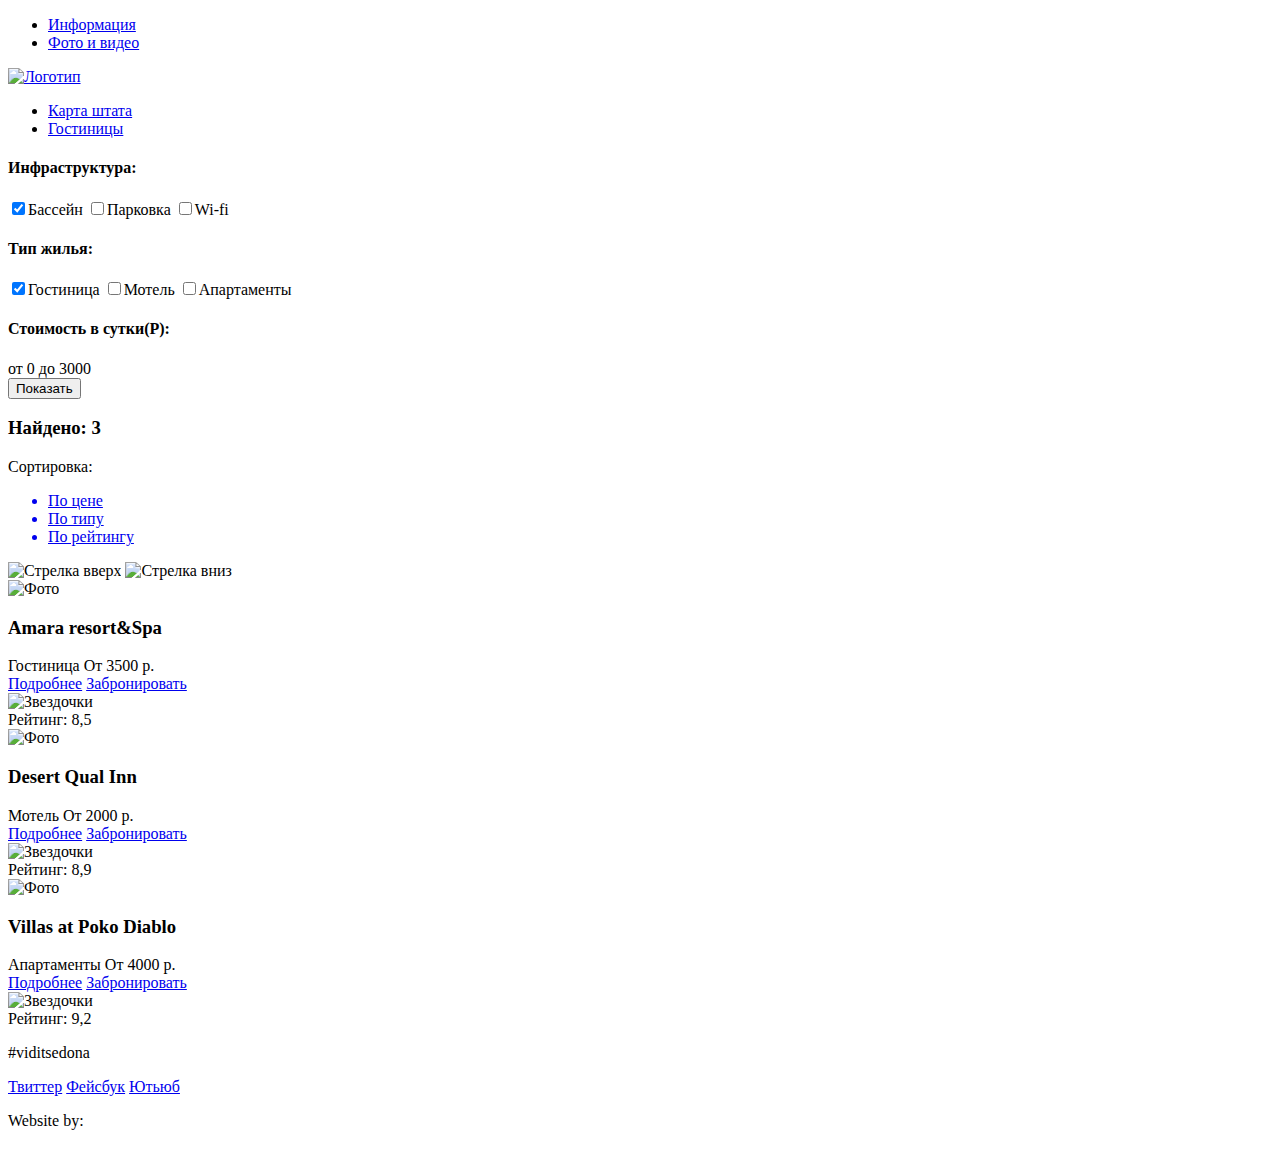
==== catalog.html @ 0f7dac61 "Add catalog.html" ====
<!DOCTYPE html>
<html lang="ru">
  <head>
    <meta charset="utf-8">
    <title>HTML Academy: Седона</title>
  </head>
  <body>
    <header class-"main-header">
    <nav class="main-navigation">
      <ul class="left-menu">
        <li><a href="#">Информация</a></li>
        <li><a href="#">Фото и видео</a></li>
      </ul>
      <a href="#"><img src="img/logo.png" width="138" height="70" alt="Логотип"></a>
      <ul class="right-menu">
        <li><a href="#">Карта штата</a></li>
        <li><a href="#">Гостиницы</a></li>
      </ul>
    </nav>
  </header>
  <main class="container">
    <section class="filters">
      <form method="post">
        <div class="filter-amenities">
          <h4>Инфраструктура:</h4>
          <label><input type="checkbox" name="amenity-1" value="pool" checked>Бассейн</label>
          <label><input type="checkbox" name="amenity-2" value="parking" >Парковка</label>
          <label><input type="checkbox" name="amenity-3" value="wi-fi">Wi-fi</label>
        </div>
        <div class="filter-properties">
          <h4>Тип жилья:</h4>
          <label><input type="checkbox" name="property-1" value="hotel" checked>Гостиница</label>
          <label><input type="checkbox" name="property-2" value="motel" >Мотель</label>
          <label><input type="checkbox" name="property-3" value="apartment">Апартаменты</label>
        </div>
        <div class="filter-price">
          <h4>Стоимость в сутки(Р):</h4>
          <div class="prices">
            <span>от 0</span>
            <span>до 3000</span>
          </div>
          <div class="price-range"></div>
          <button type="button" >Показать</button>
        </div>
      </form>
    </section>
    <section class="sorting">
      <h3>Найдено: 3</h3>
      <div>
        <span>Сортировка:</span>
        <ul class="item-sorting">
          <a class="active" href="#"><li>По цене</li>
          <a href="#"><li>По типу</li>
          <a href="#"><li>По рейтингу</li>
        </ul>
      </div>
      <div class="arrows">
        <a><img src="img/arrow-up.png" alt="Стрелка вверх" /></a>
        <a><img src="mg/arrow-down.png" alt="Стрелка вниз" /></a>
      </div>
    </section>
    <section class="catalog">
      <div class="item-image">
        <img src="img/property.png" width="135" height="90" alt="Фото" />
      </div>
      <div class="item-description">
        <div class="item-title">
          <h3>Amara resort&Spa</h3>
        </div>
        <div class="item-price">
          <span class="name">Гостиница</span>
          <span class="price">От 3500 р.</span>
        </div>
        <div class="booking-btn">
          <a href="#">Подробнее</a>
          <a href="#">Забронировать</a>
        </div>
      </div>
      <div class="item-rating">
        <div class="stars">
          <img src="img/5stars.png" alt="Звездочки" />
        </div>
        <div class="rating">
          <span>Рейтинг: 8,5</span>
        </div>
      </div>
    </section>

    <section class="catalog">
      <div class="item-image">
        <img src="img/property.png" width="135" height="90" alt="Фото" />
      </div>
      <div class="item-description">
        <div class="item-title">
          <h3>Desert Qual Inn</h3>
        </div>
        <div class="item-price">
          <span class="name">Мотель</span>
          <span class="price">От 2000 р.</span>
        </div>
        <div class="booking-btn">
          <a href="#">Подробнее</a>
          <a href="#">Забронировать</a>
        </div>
      </div>
      <div class="item-rating">
        <div class="stars">
          <img src="img/2stars.png" alt="Звездочки" />
        </div>
        <div class="rating">
          <span>Рейтинг: 8,9</span>
        </div>
      </div>
    </section>

    <section class="catalog">
      <div class="item-image">
        <img src="img/property.png" width="135" height="90" alt="Фото" />
      </div>
      <div class="item-description">
        <div class="item-title">
          <h3>Villas at Poko Diablo</h3>
        </div>
        <div class="item-price">
          <span class="name">Апартаменты</span>
          <span class="price">От 4000 р.</span>
        </div>
        <div class="booking-btn">
          <a href="#">Подробнее</a>
          <a href="#">Забронировать</a>
        </div>
      </div>
      <div class="item-rating">
        <div class="stars">
          <img src="img/3stars.png" alt="Звездочки" />
        </div>
        <div class="rating">
          <span>Рейтинг: 9,2</span>
        </div>
      </div>
    </section>
  </main>
  <footer class="main-footer">
    <div class="container">
      <section class="footer-tag">
        <p>#viditsedona</p>
      </section>
      <section class="footer-social">
        <a class="social-btn social-btn-twitter" href="#">Твиттер</a>
        <a class="social-btn social-btn-fb" href="#">Фейсбук</a>
        <a class="social-btn social-btn-youtube" href="#">Ютьюб</a>
      </section>
      <section class="footer-copyright">
        <p>Website by:</p>
        <a class="btn" href="https://htmlacademy.ru"><img src="img/dev.png" width="" heigh"" alt=""></a>
      </section>
    </div>
  </footer>
  </body>
</html>
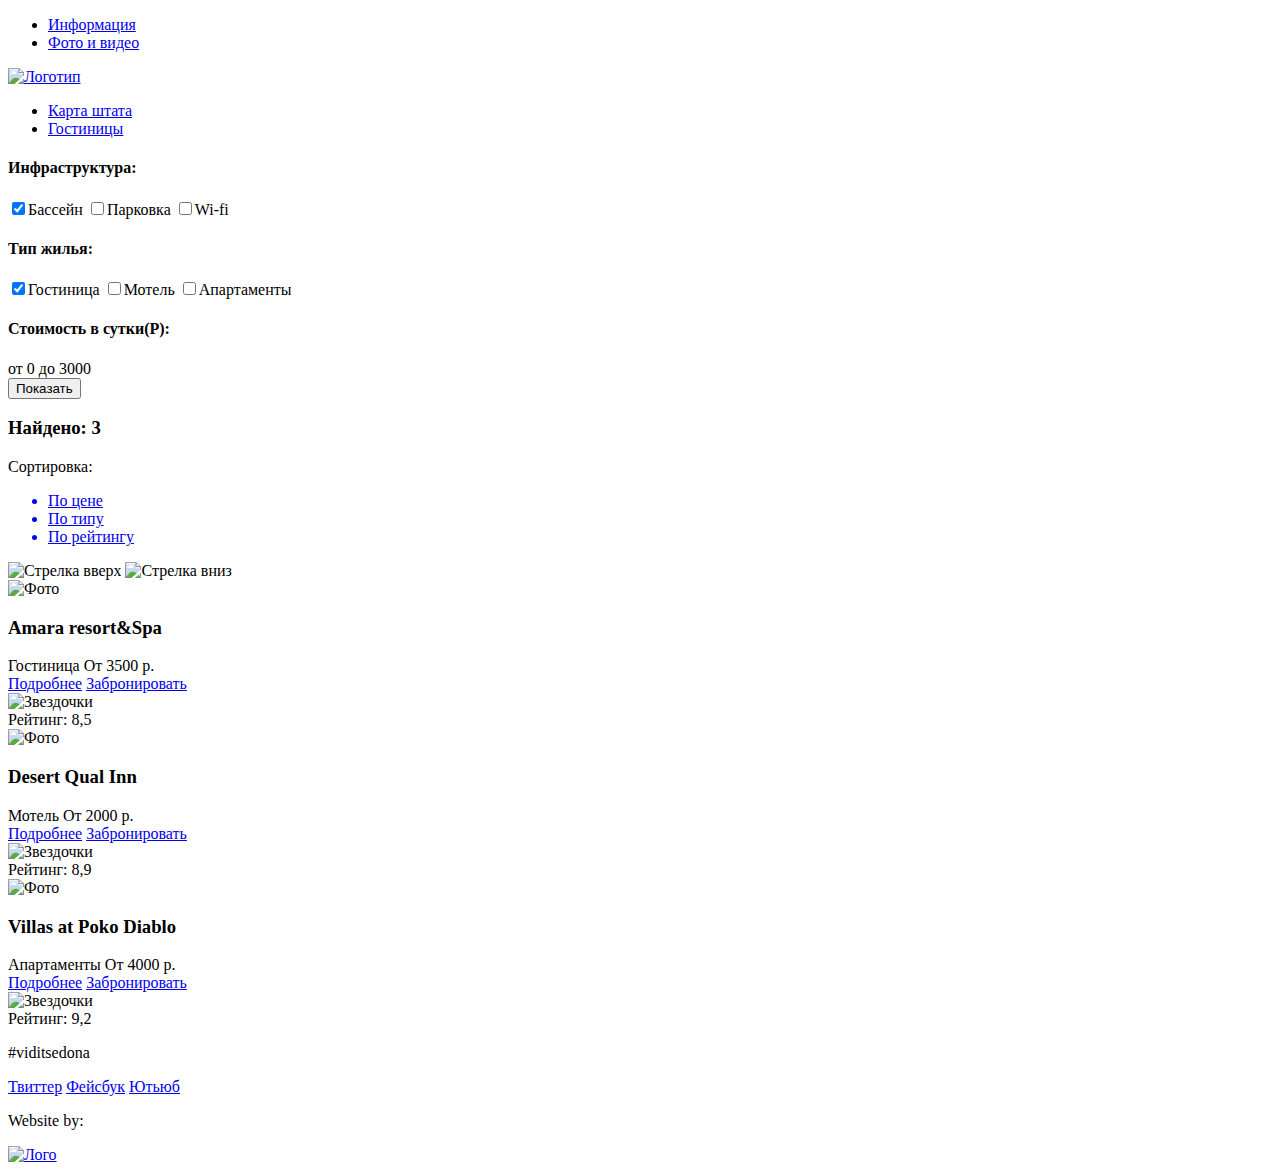
==== commit e9650dd6: "Add changes" ====
--- a/catalog.html
+++ b/catalog.html
@@ -5,7 +5,7 @@
     <title>HTML Academy: Седона</title>
   </head>
   <body>
-    <header class-"main-header">
+  <header class-"main-header">
     <nav class="main-navigation">
       <ul class="left-menu">
         <li><a href="#">Информация</a></li>
@@ -140,21 +140,21 @@
       </div>
     </section>
   </main>
-  <footer class="main-footer">
-    <div class="container">
-      <section class="footer-tag">
-        <p>#viditsedona</p>
-      </section>
-      <section class="footer-social">
-        <a class="social-btn social-btn-twitter" href="#">Твиттер</a>
-        <a class="social-btn social-btn-fb" href="#">Фейсбук</a>
-        <a class="social-btn social-btn-youtube" href="#">Ютьюб</a>
-      </section>
-      <section class="footer-copyright">
-        <p>Website by:</p>
-        <a class="btn" href="https://htmlacademy.ru"><img src="img/dev.png" width="" heigh"" alt=""></a>
-      </section>
-    </div>
-  </footer>
+    <footer class="main-footer">
+      <div class="container">
+        <section class="footer-tag">
+          <p>#viditsedona</p>
+        </section>
+        <section class="footer-social">
+          <a class="social-btn social-btn-twitter" href="#">Твиттер</a>
+          <a class="social-btn social-btn-fb" href="#">Фейсбук</a>
+          <a class="social-btn social-btn-youtube" href="#">Ютьюб</a>
+        </section>
+        <section class="footer-copyright">
+          <p>Website by:</p>
+          <a class="btn" href="https://htmlacademy.ru"><img src="img/dev.png" width="" heigh"" alt="Лого"></a>
+        </section>
+      </div>
+    </footer>
   </body>
 </html>
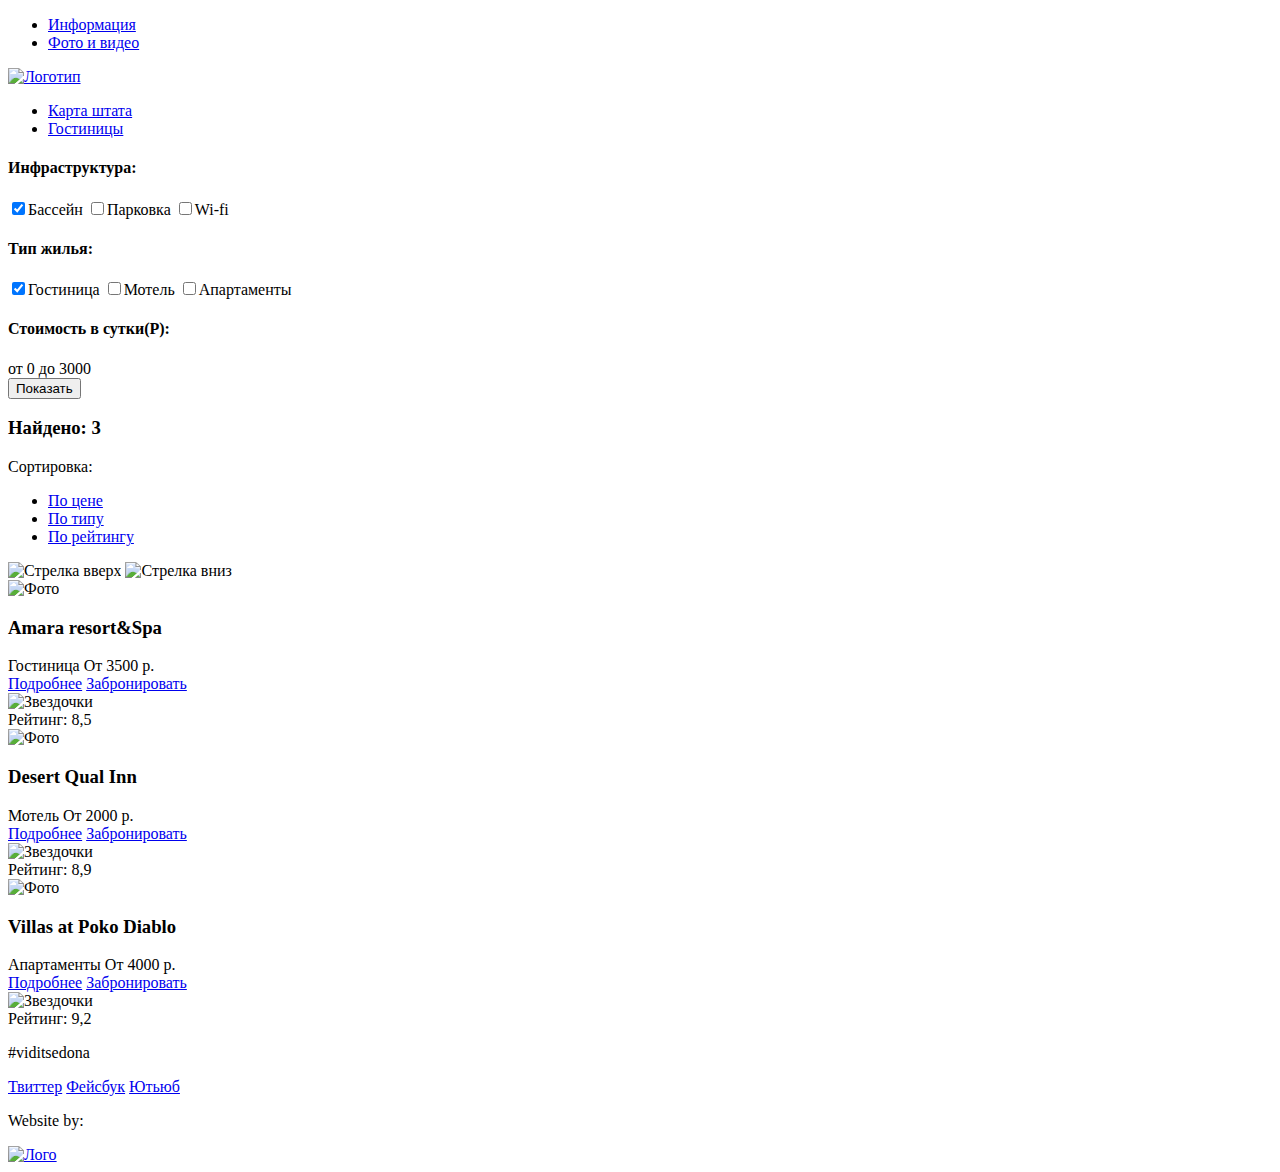
==== commit a14ff749: "Fix errors after W3C validation" ====
--- a/catalog.html
+++ b/catalog.html
@@ -5,7 +5,7 @@
     <title>HTML Academy: Седона</title>
   </head>
   <body>
-  <header class-"main-header">
+  <header class="main-header">
     <nav class="main-navigation">
       <ul class="left-menu">
         <li><a href="#">Информация</a></li>
@@ -49,9 +49,9 @@
       <div>
         <span>Сортировка:</span>
         <ul class="item-sorting">
-          <a class="active" href="#"><li>По цене</li>
-          <a href="#"><li>По типу</li>
-          <a href="#"><li>По рейтингу</li>
+          <li><a class="active" href="#">По цене</a></li>
+          <li><a href="#">По типу</a></li>
+          <li><a href="#">По рейтингу</a></li>
         </ul>
       </div>
       <div class="arrows">
@@ -152,7 +152,7 @@
         </section>
         <section class="footer-copyright">
           <p>Website by:</p>
-          <a class="btn" href="https://htmlacademy.ru"><img src="img/dev.png" width="" heigh"" alt="Лого"></a>
+          <a class="btn" href="https://htmlacademy.ru"><img src="img/dev.png" alt="Лого"></a>
         </section>
       </div>
     </footer>
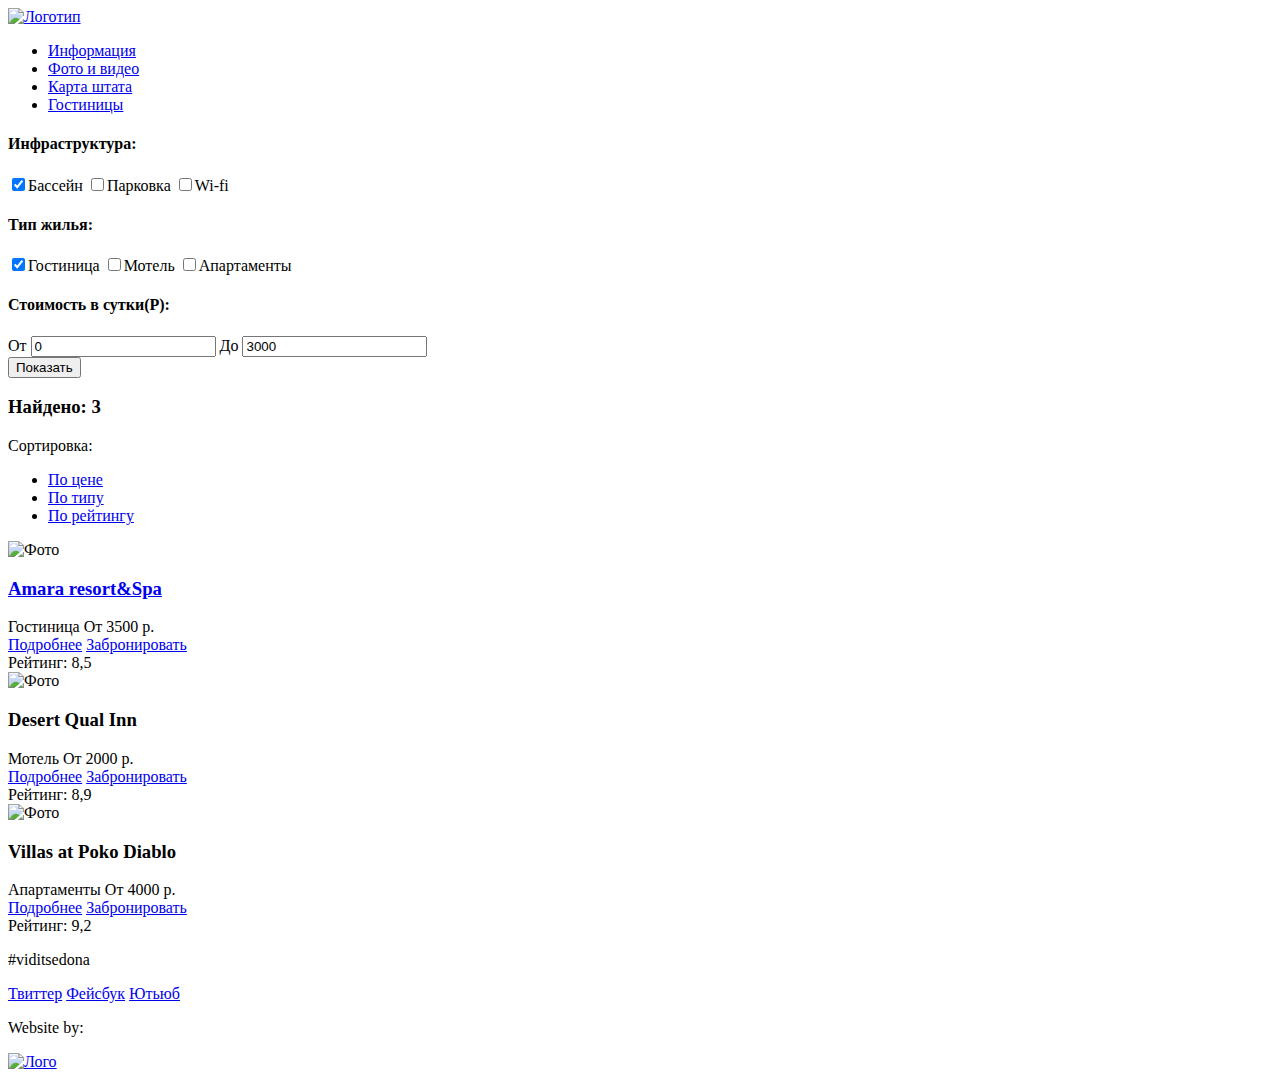
==== commit 4dbd6e2b: "Applied recommended changes" ====
--- a/catalog.html
+++ b/catalog.html
@@ -5,156 +5,167 @@
     <title>HTML Academy: Седона</title>
   </head>
   <body>
-  <header class="main-header">
-    <nav class="main-navigation">
-      <ul class="left-menu">
-        <li><a href="#">Информация</a></li>
-        <li><a href="#">Фото и видео</a></li>
-      </ul>
-      <a href="#"><img src="img/logo.png" width="138" height="70" alt="Логотип"></a>
-      <ul class="right-menu">
-        <li><a href="#">Карта штата</a></li>
-        <li><a href="#">Гостиницы</a></li>
-      </ul>
-    </nav>
-  </header>
-  <main class="container">
-    <section class="filters">
-      <form method="post">
-        <div class="filter-amenities">
-          <h4>Инфраструктура:</h4>
-          <label><input type="checkbox" name="amenity-1" value="pool" checked>Бассейн</label>
-          <label><input type="checkbox" name="amenity-2" value="parking" >Парковка</label>
-          <label><input type="checkbox" name="amenity-3" value="wi-fi">Wi-fi</label>
-        </div>
-        <div class="filter-properties">
-          <h4>Тип жилья:</h4>
-          <label><input type="checkbox" name="property-1" value="hotel" checked>Гостиница</label>
-          <label><input type="checkbox" name="property-2" value="motel" >Мотель</label>
-          <label><input type="checkbox" name="property-3" value="apartment">Апартаменты</label>
-        </div>
-        <div class="filter-price">
-          <h4>Стоимость в сутки(Р):</h4>
-          <div class="prices">
-            <span>от 0</span>
-            <span>до 3000</span>
+    <div class="wrapper">
+      <header class="main-header">
+        <a class="logo-image" href="#"><img src="img/logo.png" width="138" height="70" alt="Логотип"></a>
+        <nav class="main-navigation">
+          <ul class="left-menu">
+            <li><a href="#">Информация</a></li>
+            <li><a href="#">Фото и видео</a></li>
+            <li><a href="#">Карта штата</a></li>
+            <li><a href="#">Гостиницы</a></li>
+          </ul>
+        </nav>
+      </header>
+      <main>
+        <section class="filters">
+          <form method="post">
+            <div class="filter">
+              <h4>Инфраструктура:</h4>
+              <label><input type="checkbox" name="amenity-1" value="pool" checked>Бассейн</label>
+              <label><input type="checkbox" name="amenity-2" value="parking" >Парковка</label>
+              <label><input type="checkbox" name="amenity-3" value="wi-fi">Wi-fi</label>
+            </div>
+            <div class="filter">
+              <h4>Тип жилья:</h4>
+              <label><input type="checkbox" name="property-1" value="hotel" checked>Гостиница</label>
+              <label><input type="checkbox" name="property-2" value="motel" >Мотель</label>
+              <label><input type="checkbox" name="property-3" value="apartment">Апартаменты</label>
+            </div>
+            <div class="filter-price">
+              <h4>Стоимость в сутки(Р):</h4>
+              <div class="prices">
+                <label for="price-first">От</label>
+                <input type="text" id="price-first" name="price-range" value="0">
+                <label for="price-second">До</label>
+                <input type="text" id="price-second" name="price-range" value="3000">
+              </div>
+              <div class="price-range">
+                <div class="circle-left"></div>
+                <div class="line"></div>
+                <div class="circle-right"></div>
+                <button type="button" >Показать</button>
+              </div>
+            </div>
+          </form>
+        </section>
+        <section class="sorting">
+          <h3>Найдено: 3</h3>
+          <div class="item-sorting">
+            <span>Сортировка:</span>
+            <ul class="item-sorting-list">
+              <li><a class="active" href="#">По цене</a></li>
+              <li><a href="#">По типу</a></li>
+              <li><a href="#">По рейтингу</a></li>
+            </ul>
           </div>
-          <div class="price-range"></div>
-          <button type="button" >Показать</button>
-        </div>
-      </form>
-    </section>
-    <section class="sorting">
-      <h3>Найдено: 3</h3>
-      <div>
-        <span>Сортировка:</span>
-        <ul class="item-sorting">
-          <li><a class="active" href="#">По цене</a></li>
-          <li><a href="#">По типу</a></li>
-          <li><a href="#">По рейтингу</a></li>
-        </ul>
-      </div>
-      <div class="arrows">
-        <a><img src="img/arrow-up.png" alt="Стрелка вверх" /></a>
-        <a><img src="mg/arrow-down.png" alt="Стрелка вниз" /></a>
-      </div>
-    </section>
-    <section class="catalog">
-      <div class="item-image">
-        <img src="img/property.png" width="135" height="90" alt="Фото" />
-      </div>
-      <div class="item-description">
-        <div class="item-title">
-          <h3>Amara resort&Spa</h3>
-        </div>
-        <div class="item-price">
-          <span class="name">Гостиница</span>
-          <span class="price">От 3500 р.</span>
-        </div>
-        <div class="booking-btn">
-          <a href="#">Подробнее</a>
-          <a href="#">Забронировать</a>
-        </div>
-      </div>
-      <div class="item-rating">
-        <div class="stars">
-          <img src="img/5stars.png" alt="Звездочки" />
-        </div>
-        <div class="rating">
-          <span>Рейтинг: 8,5</span>
-        </div>
-      </div>
-    </section>
+          <div class="arrows">
+            <a class="arrow-up" href="#"></a>
+            <a class="arrow-down" href="#"></a>
+          </div>
+        </section>
+        <section class="hotel-item">
+          <div class="item-image">
+            <img src="img/property.png" width="135" height="90" alt="Фото" />
+          </div>
+          <div class="item-description">
+              <a class="item-title" href="#"><h3>Amara resort&Spa</h3></a>
+            <div class="item-price">
+              <span class="name">Гостиница</span>
+              <span class="price">От 3500 р.</span>
+            </div>
+            <div class="booking-btn">
+              <a href="#">Подробнее</a>
+              <a href="#">Забронировать</a>
+            </div>
+          </div>
+          <div class="item-rating">
+            <div class="stars">
+              <span class="star"></span>
+              <span class="star"></span>
+              <span class="star"></span>
+              <span class="star"></span>
+              <span class="star"></span>
+            </div>
+            <div class="rating">
+              <span>Рейтинг: 8,5</span>
+            </div>
+          </div>
+        </section>
 
-    <section class="catalog">
-      <div class="item-image">
-        <img src="img/property.png" width="135" height="90" alt="Фото" />
-      </div>
-      <div class="item-description">
-        <div class="item-title">
-          <h3>Desert Qual Inn</h3>
-        </div>
-        <div class="item-price">
-          <span class="name">Мотель</span>
-          <span class="price">От 2000 р.</span>
-        </div>
-        <div class="booking-btn">
-          <a href="#">Подробнее</a>
-          <a href="#">Забронировать</a>
-        </div>
-      </div>
-      <div class="item-rating">
-        <div class="stars">
-          <img src="img/2stars.png" alt="Звездочки" />
-        </div>
-        <div class="rating">
-          <span>Рейтинг: 8,9</span>
-        </div>
-      </div>
-    </section>
+        <section class="hotel-item">
+          <div class="item-image">
+            <img src="img/property.png" width="135" height="90" alt="Фото" />
+          </div>
+          <div class="item-description">
+            <div class="item-title">
+              <h3>Desert Qual Inn</h3>
+            </div>
+            <div class="item-price">
+              <span class="name">Мотель</span>
+              <span class="price">От 2000 р.</span>
+            </div>
+            <div class="booking-btn">
+              <a href="#">Подробнее</a>
+              <a href="#">Забронировать</a>
+            </div>
+          </div>
+          <div class="item-rating">
+            <div class="stars">
+              <span class="star"></span>
+              <span class="star"></span>
+            </div>
+            <div class="rating">
+              <span>Рейтинг: 8,9</span>
+            </div>
+          </div>
+        </section>
 
-    <section class="catalog">
-      <div class="item-image">
-        <img src="img/property.png" width="135" height="90" alt="Фото" />
-      </div>
-      <div class="item-description">
-        <div class="item-title">
-          <h3>Villas at Poko Diablo</h3>
-        </div>
-        <div class="item-price">
-          <span class="name">Апартаменты</span>
-          <span class="price">От 4000 р.</span>
-        </div>
-        <div class="booking-btn">
-          <a href="#">Подробнее</a>
-          <a href="#">Забронировать</a>
-        </div>
-      </div>
-      <div class="item-rating">
-        <div class="stars">
-          <img src="img/3stars.png" alt="Звездочки" />
-        </div>
-        <div class="rating">
-          <span>Рейтинг: 9,2</span>
-        </div>
-      </div>
-    </section>
-  </main>
-    <footer class="main-footer">
-      <div class="container">
+        <section class="hotel-item">
+          <div class="item-image">
+            <img src="img/property.png" width="135" height="90" alt="Фото" />
+          </div>
+          <div class="item-description">
+            <div class="item-title">
+              <h3>Villas at Poko Diablo</h3>
+            </div>
+            <div class="item-price">
+              <span class="name">Апартаменты</span>
+              <span class="price">От 4000 р.</span>
+            </div>
+            <div class="booking-btn">
+              <a href="#">Подробнее</a>
+              <a href="#">Забронировать</a>
+            </div>
+          </div>
+          <div class="item-rating">
+            <div class="stars">
+              <span class="star"></span>
+              <span class="star"></span>
+              <span class="star"></span>
+            </div>
+            <div class="rating">
+              <span>Рейтинг: 9,2</span>
+            </div>
+          </div>
+        </section>
+      </main>
+      <footer class="main-footer">
         <section class="footer-tag">
           <p>#viditsedona</p>
         </section>
+
         <section class="footer-social">
           <a class="social-btn social-btn-twitter" href="#">Твиттер</a>
           <a class="social-btn social-btn-fb" href="#">Фейсбук</a>
           <a class="social-btn social-btn-youtube" href="#">Ютьюб</a>
         </section>
+
         <section class="footer-copyright">
           <p>Website by:</p>
           <a class="btn" href="https://htmlacademy.ru"><img src="img/dev.png" alt="Лого"></a>
         </section>
-      </div>
-    </footer>
+      </footer>
+    </div>
   </body>
 </html>
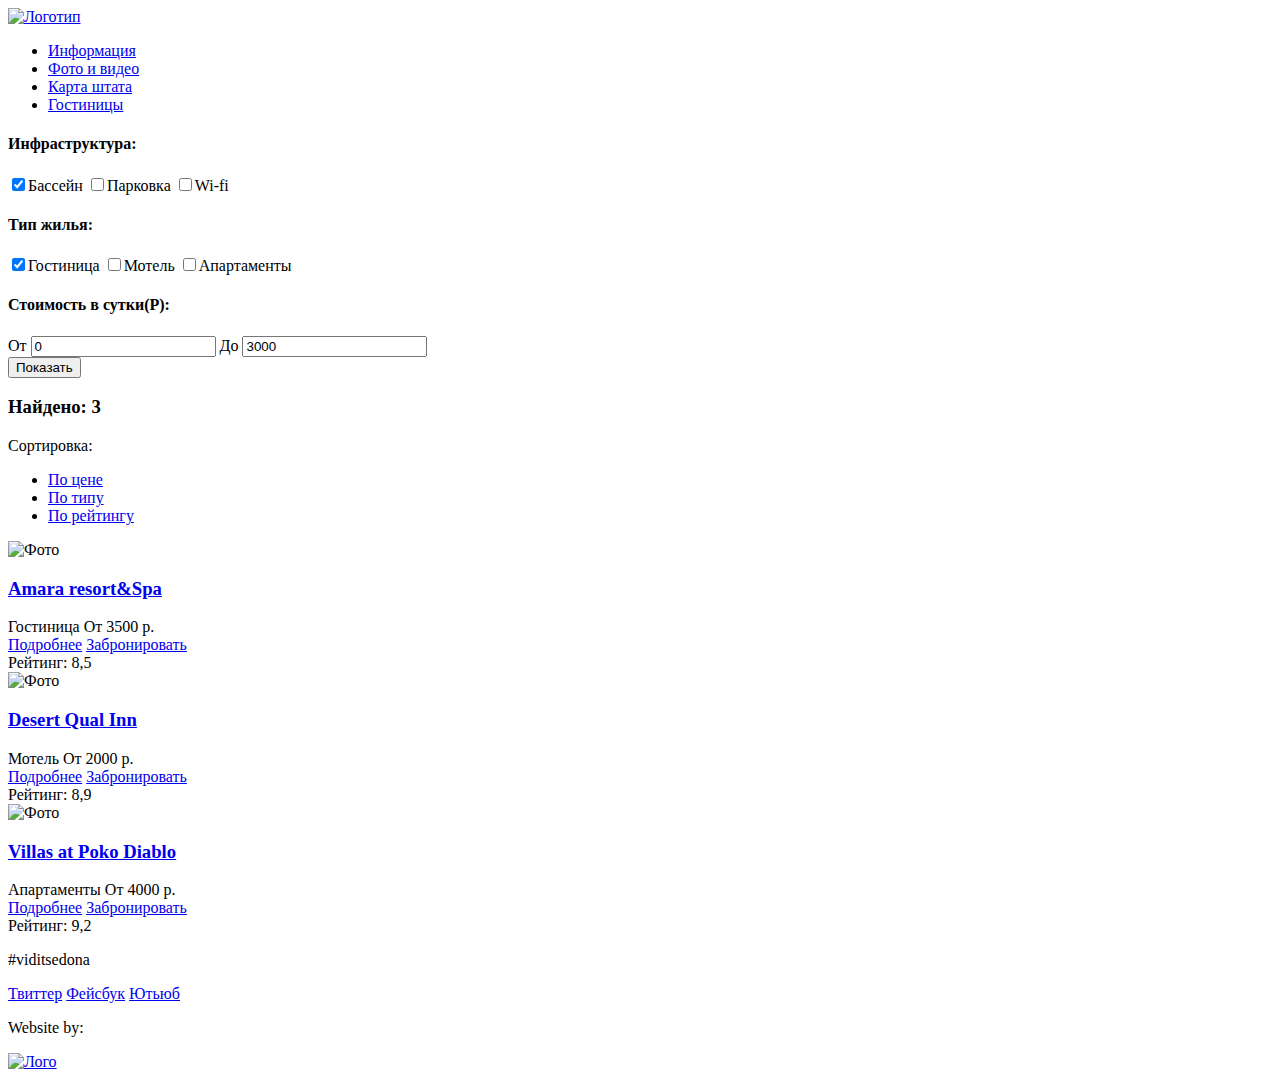
==== commit dfc0a592: "Add changes according to comments" ====
--- a/catalog.html
+++ b/catalog.html
@@ -44,8 +44,8 @@
                 <div class="circle-left"></div>
                 <div class="line"></div>
                 <div class="circle-right"></div>
-                <button type="button" >Показать</button>
               </div>
+              <button type="submit" >Показать</button>
             </div>
           </form>
         </section>
@@ -69,7 +69,7 @@
             <img src="img/property.png" width="135" height="90" alt="Фото" />
           </div>
           <div class="item-description">
-              <a class="item-title" href="#"><h3>Amara resort&Spa</h3></a>
+              <h3 class="item-title"><a href="#">Amara resort&Spa</a></h3>
             <div class="item-price">
               <span class="name">Гостиница</span>
               <span class="price">От 3500 р.</span>
@@ -99,7 +99,7 @@
           </div>
           <div class="item-description">
             <div class="item-title">
-              <h3>Desert Qual Inn</h3>
+              <h3 class="item-title"><a href="#">Desert Qual Inn</a></h3>
             </div>
             <div class="item-price">
               <span class="name">Мотель</span>
@@ -127,7 +127,7 @@
           </div>
           <div class="item-description">
             <div class="item-title">
-              <h3>Villas at Poko Diablo</h3>
+              <h3 class="item-title"><a href="#">Villas at Poko Diablo</a></h3>
             </div>
             <div class="item-price">
               <span class="name">Апартаменты</span>
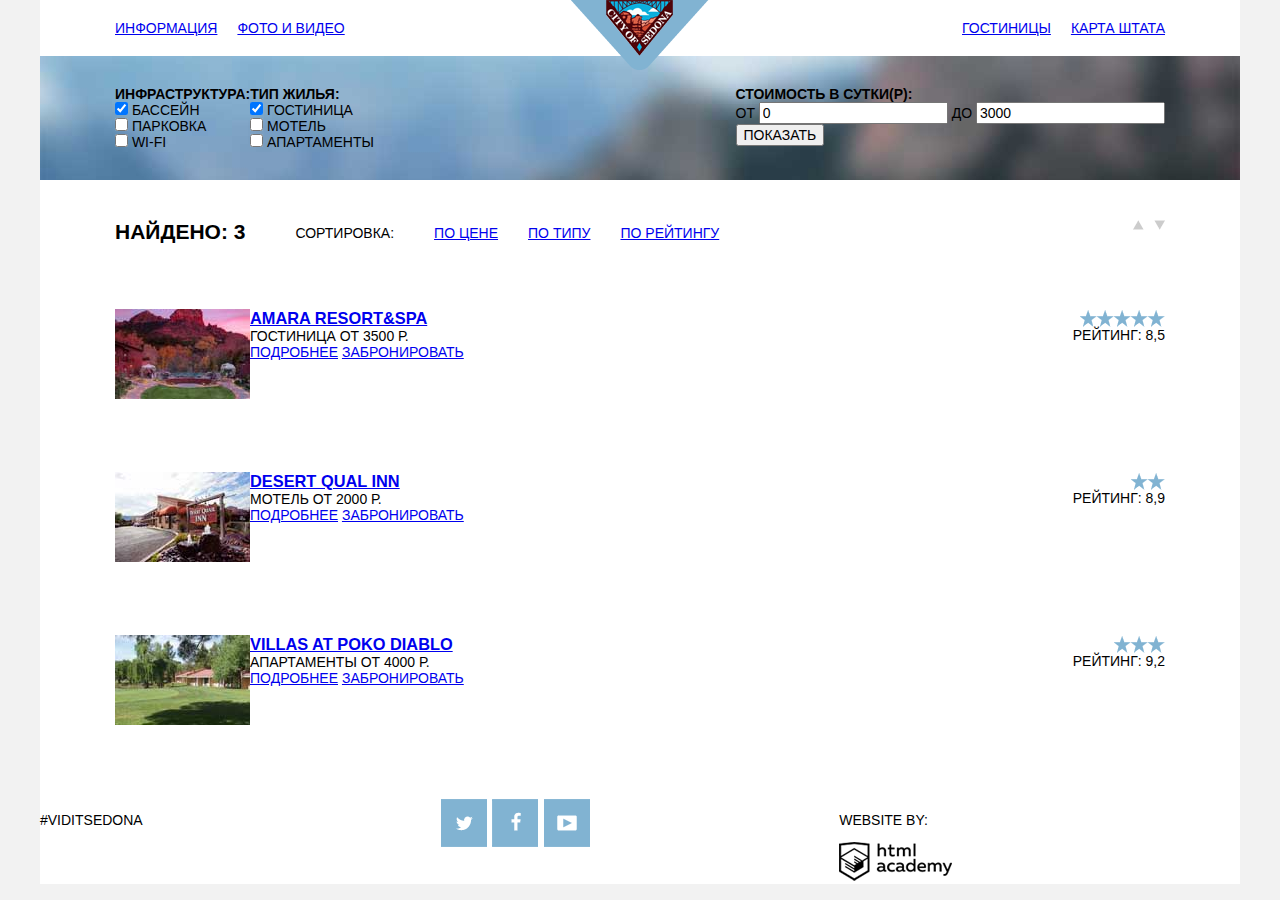
==== commit f197f4fa: "Add style.css file Add img folder" ====
--- a/catalog.html
+++ b/catalog.html
@@ -2,6 +2,8 @@
 <html lang="ru">
   <head>
     <meta charset="utf-8">
+    <link href="css/normalize.css" rel="stylesheet">
+    <link href="css/style.css" rel="stylesheet">
     <title>HTML Academy: Седона</title>
   </head>
   <body>
@@ -9,7 +11,7 @@
       <header class="main-header">
         <a class="logo-image" href="#"><img src="img/logo.png" width="138" height="70" alt="Логотип"></a>
         <nav class="main-navigation">
-          <ul class="left-menu">
+          <ul>
             <li><a href="#">Информация</a></li>
             <li><a href="#">Фото и видео</a></li>
             <li><a href="#">Карта штата</a></li>
@@ -20,17 +22,35 @@
       <main>
         <section class="filters">
           <form method="post">
-            <div class="filter">
+            <div class="filter-property">
               <h4>Инфраструктура:</h4>
-              <label><input type="checkbox" name="amenity-1" value="pool" checked>Бассейн</label>
-              <label><input type="checkbox" name="amenity-2" value="parking" >Парковка</label>
-              <label><input type="checkbox" name="amenity-3" value="wi-fi">Wi-fi</label>
+              <div>
+                <input type="checkbox" id="amenity-1" name="amenity-1" value="pool" checked>
+                <label for="amenity-1">Бассейн</label>
+              </div>
+              <div>
+                <input type="checkbox" id="amenity-2" name="amenity-2" value="parking">
+                <label for="amenity-2">Парковка</label>
+              </div>
+              <div>
+                <input type="checkbox" id="amenity-3" name="amenity-3" value="wi-fi">
+                <label for="amenity-3">Wi-fi</label>
+              </div>
             </div>
-            <div class="filter">
+            <div class="filter-amenity">
               <h4>Тип жилья:</h4>
-              <label><input type="checkbox" name="property-1" value="hotel" checked>Гостиница</label>
-              <label><input type="checkbox" name="property-2" value="motel" >Мотель</label>
-              <label><input type="checkbox" name="property-3" value="apartment">Апартаменты</label>
+              <div>
+                <input type="checkbox" id="property-1" name="property-1" value="hotel" checked>
+                <label for="property-1">Гостиница</label>
+              </div>
+              <div>
+                <input type="checkbox" id="property-2" name="property-2" value="motel">
+                <label for="property-2">Мотель</label>
+              </div>
+              <div>
+                <input type="checkbox" id="property-3" name="property-3" value="apartment">
+                <label for="property-3">Апартаменты</label>
+              </div>
             </div>
             <div class="filter-price">
               <h4>Стоимость в сутки(Р):</h4>
@@ -66,7 +86,7 @@
         </section>
         <section class="hotel-item">
           <div class="item-image">
-            <img src="img/property.png" width="135" height="90" alt="Фото" />
+            <img src="img/property.jpg" width="135" height="90" alt="Фото" />
           </div>
           <div class="item-description">
               <h3 class="item-title"><a href="#">Amara resort&Spa</a></h3>
@@ -95,7 +115,7 @@
 
         <section class="hotel-item">
           <div class="item-image">
-            <img src="img/property.png" width="135" height="90" alt="Фото" />
+            <img src="img/property-2.jpg" width="135" height="90" alt="Фото" />
           </div>
           <div class="item-description">
             <div class="item-title">
@@ -123,7 +143,7 @@
 
         <section class="hotel-item">
           <div class="item-image">
-            <img src="img/property.png" width="135" height="90" alt="Фото" />
+            <img src="img/property-3.jpg" width="135" height="90" alt="Фото" />
           </div>
           <div class="item-description">
             <div class="item-title">
@@ -156,9 +176,9 @@
         </section>
 
         <section class="footer-social">
-          <a class="social-btn social-btn-twitter" href="#">Твиттер</a>
-          <a class="social-btn social-btn-fb" href="#">Фейсбук</a>
-          <a class="social-btn social-btn-youtube" href="#">Ютьюб</a>
+          <a class="social-btn social-btn-twitter" href="#"></a>
+          <a class="social-btn social-btn-fb" href="#"></a>
+          <a class="social-btn social-btn-youtube" href="#"></a>
         </section>
 
         <section class="footer-copyright">
--- a/css/style.css
+++ b/css/style.css
@@ -0,0 +1,429 @@
+body {
+  font-family: 'PT Sans', sans-serif;
+  font-size: 14px;
+  text-transform:uppercase;
+  background-color: #f2f2f2;
+  padding: 0 20px;
+  line-height: normal;
+  font-weight: normal;
+}
+
+button {
+  text-transform:uppercase;
+}
+
+.wrapper {
+  background-color: #fff;
+  width: 1200px;
+  margin-left: auto;
+  margin-right: auto;
+}
+
+.main-header {
+  position: relative;
+}
+
+.main-navigation {
+    list-style-type: none;
+    margin: 0;
+    padding: 20px 0px;
+    width: 1200px;
+    background-color: #fff;
+}
+
+.main-navigation ul {
+  margin: 0px;
+  padding: 0px 65px;
+}
+
+.logo-image {
+  position: absolute;
+  margin: 0 auto;
+  left: 0;
+  right: 0;
+  display: block;
+  width: 138px;
+}
+
+.main-navigation li {
+    display: inline;
+    padding: 0 10px;
+
+}
+.main-navigation li:nth-child(1), li:nth-child(2) {
+  float: left;
+}
+
+.main-navigation li:nth-child(3), li:nth-child(4) {
+  float: right;;
+}
+
+.intro {
+  background-image: url("../img/intro.jpg");
+  width: 100%;
+  height: 564px;
+}
+
+.intro-text {
+  width: 454px;
+  height: 352px;
+  display: block;
+  margin-left: auto;
+  margin-right: auto;
+  padding-top: 80px;
+
+}
+.description {
+  margin-bottom: 60px;
+}
+.description b {
+  font-size: 20px;
+  display: block;
+  text-align: center;
+  padding-top: 65px;
+  margin-bottom: 40px;
+
+}
+
+.description p {
+  display: block;
+  text-align: center;
+}
+
+.reasons::after, .ideas::after, .advantages::after, .main-footer::after, .main-navigation ul::after, .filters form::after,
+.sorting::after, .item-sorting-list::after, .hotel-item::after, .item-description::after, .item-rating::after, .stars::after {
+  clear: both;
+  content: "";
+  display: block;
+  font-size: 1px;
+}
+
+.reason-item-left {
+  width: 400px;
+  height: 136px;
+  background-color: #81b3d2;
+  color: #fff;
+  float: left;
+  text-align: center;
+  padding-bottom: 60px;
+  padding-top: 60px;
+
+}
+
+.reason-item-left b {
+  display: block;
+  font-size: 21px;
+}
+
+.reason-item-left .number, .reason-item-right .number {
+  margin-top: 30px;
+  margin-bottom: 30px;
+}
+.photo-city {
+  float: right;
+}
+
+.idea-item1, .idea-item2, .idea-item3 {
+  width: 33.3%;
+  min-height: 262px;
+  float: left;
+  background-repeat: no-repeat;
+}
+
+.idea-item1 {
+  background-image: url(../img/house.png);
+}
+
+.idea-item2 {
+  float: left;
+  background-image: url(../img/burger.png);
+
+}
+
+.idea-item3 {
+  float: left;
+  background-image: url(../img/presents.png);
+
+}
+
+.photo-mountain {
+  float: left;
+}
+
+.reason-item-right {
+  width: 280px;
+  height: 136px;
+  background-color: #81b3d2;
+  background-size: 400px 256px;
+  color: #fff;
+  float: right;
+  text-align: center;
+  padding: 60px;
+}
+
+.reason-item-right b {
+  display: block;
+  font-size: 21px;
+}
+
+.advantages {
+  background-color: #eeeeee;
+  width: 1200px;
+  min-height: 258px;
+  text-align: center;
+}
+.advantage-item {
+  width: 33.3%;
+  float: left;
+  padding-top: 50px;
+}
+
+.advantages b {
+  display: block;
+  font-size: 21px;
+}
+
+h2 {
+  font-size: 30px;
+  font-weight: bold;
+  text-align: center;
+}
+
+.details p {
+  text-align: center;
+}
+
+.show-form-btn {
+  display: block;
+  width: 568px;
+  height: 87px;
+  background-color: #766357;
+  margin-left: auto;
+  margin-right: auto;
+  font-size: 21px;
+  color: #fff;
+  font-weight: bold;
+  text-align: center;
+  text-decoration: none;
+  border: 0;
+}
+
+.search-form {
+  display: block;
+  width: 568px;
+  min-height: 397px;
+  margin-left: auto;
+  margin-right: auto;
+  position: absolute;
+  z-index: 1;
+  background-color: #fff;
+  left: 0;
+  right: 0;
+  box-shadow: -7px 0px 15px 0px rgba(0, 0, 0, 0.15);
+}
+
+/*form {
+  margin-left: auto;
+  margin-right: auto;
+}*/
+.arriving-date input, .departure-date input {
+  background-image: url(../img/calendar.png);
+  background-repeat: no-repeat;
+  background-size: 21px 22px;
+  background-position: right;
+}
+
+
+.minus {
+  background-image: url(../img/qty-minus.png);
+  background-repeat: no-repeat;
+  background-size: 12px 3px;
+  background-position: left;
+  width: 12px;
+  height: 3px;
+  display: inline-block;
+  padding-bottom: 6px;
+}
+
+.plus {
+  background-image: url(../img/qty-plus.png);
+  background-repeat: no-repeat;
+  background-size: 11px 11px;
+  background-position: right;
+  width: 11px;
+  height: 11px;
+  display: inline-block;
+
+}
+.search-btn {
+  width: 458px;
+  height: 58px;
+  background-color: #81b3d2;
+  border: 0;
+  margin-left: auto;
+  margin-right: auto;
+  font-size: 21px;
+  color: #fff;
+}
+
+.footer-tag {
+  float: left;
+  width: 33.3%;
+}
+
+.footer-social {
+  float: left;
+  width: 33.3%;
+}
+
+.footer-copyright {
+  float: left;
+  width: 33.3%;
+}
+
+.social-btn {
+  display: inline-block;
+  margin: 1px;
+  width:  46px;
+  height: 48px;
+}
+.social-btn-twitter {
+  background-image: url(../img/twitter.png);
+}
+
+.social-btn-fb {
+  background-image: url(../img/facebook.png);
+}
+
+.social-btn-youtube {
+  background-image: url(../img/youtube.png);
+}
+
+.filters {
+  width: 1200px;
+  background-image: url(../img/filter-background.jpg);
+  background-size: 1200px 273px;
+  padding: 30px 75px;
+  box-sizing: border-box;
+  margin-bottom: 40px;
+}
+
+.filters h4 {
+  margin: 0px;
+}
+
+.filter-property {
+  float: left;
+}
+
+.filter-amenity {
+  float: left;
+}
+
+.filter-price {
+  float: right;
+}
+
+.sorting h3 {
+  font-size: 21px;
+  font-weight: bold;
+  float: left;
+  margin-left: 75px;
+  margin-top: 0px;
+  margin-bottom: 65px;
+}
+
+.sorting {
+  width: 1200px;
+}
+
+.item-sorting {
+  float: left;
+  padding-top: 5px;
+  padding-left: 50px;
+
+}
+
+.item-sorting-list li {
+  float: left;
+  list-style-type: none;
+  padding-right: 30px;
+}
+
+
+.item-sorting span {
+  float: left;
+
+}
+
+.item-sorting-list {
+  float: left;
+  padding: 0px;
+  margin: 0px;
+  padding-left: 40px;
+}
+
+
+.arrows {
+  float: right;
+  padding-right: 75px;
+}
+
+.arrow-up {
+  float: left;
+  background-image: url(../img/arrow-up.png);
+  background-size: 11px 10px;
+  width: 11px;
+  height: 10px;
+  display: block;
+  margin-right: 10px;
+}
+
+.arrow-down {
+  float: right;
+  background-image: url(../img/arrow-up.png);
+  background-size: 11px 10px;
+  width: 11px;
+  height: 10px;
+  display: block;
+  -ms-transform: rotate(180deg); /* IE 9 */
+  -webkit-transform: rotate(180deg); /* Chrome, Safari, Opera */
+  transform: rotate(180deg);
+}
+
+.hotel-item {
+  margin-bottom: 70px;
+}
+
+.item-image {
+  float: left;
+  margin-left: 75px;
+
+}
+
+.item-title {
+  display: block;
+  margin: 0px;
+}
+
+.item-description {
+  width: 455px;
+  float: left;
+}
+.item-rating {
+  width: 200px;
+  float: right;
+  padding-right: 75px;
+}
+
+.star {
+  background-image: url(../img/star.png);
+  width: 17px;
+  height: 18px;
+  float: right;
+  display: block;
+}
+
+.rating {
+  float: right;
+}
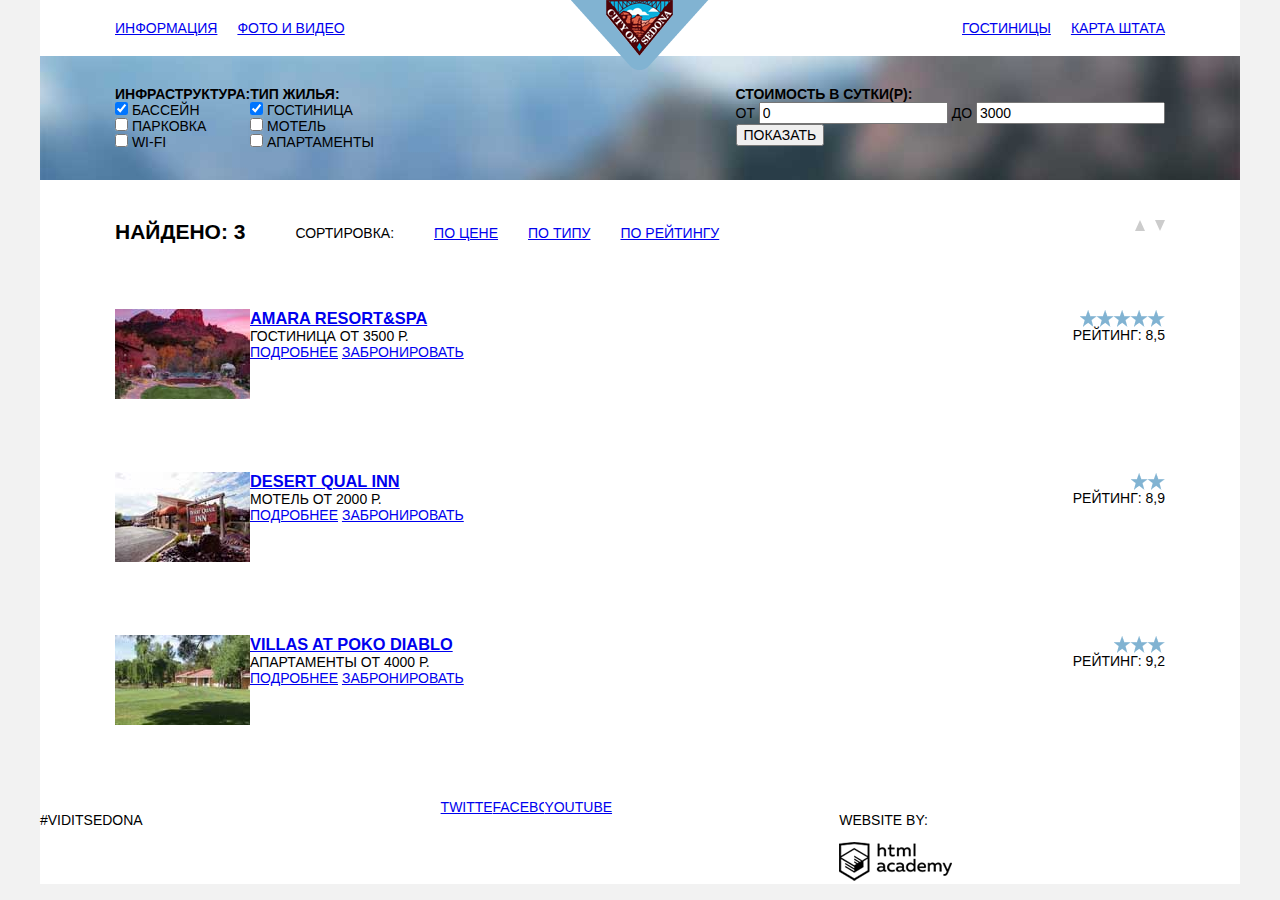
==== commit b2b0b34b: "Add changes according to comments" ====
--- a/catalog.html
+++ b/catalog.html
@@ -176,9 +176,9 @@
         </section>
 
         <section class="footer-social">
-          <a class="social-btn social-btn-twitter" href="#"></a>
-          <a class="social-btn social-btn-fb" href="#"></a>
-          <a class="social-btn social-btn-youtube" href="#"></a>
+          <a class="social-btn social-btn-twitter" href="#">Twitter</a>
+          <a class="social-btn social-btn-fb" href="#">Facebook</a>
+          <a class="social-btn social-btn-youtube" href="#">Youtube</a>
         </section>
 
         <section class="footer-copyright">
--- a/css/style.css
+++ b/css/style.css
@@ -43,6 +43,7 @@
   right: 0;
   display: block;
   width: 138px;
+  z-index: 1;
 }
 
 .main-navigation li {
@@ -59,9 +60,11 @@
 }
 
 .intro {
-  background-image: url("../img/intro.jpg");
+  background-image: url("../img/intro-map.jpg");
   width: 100%;
-  height: 564px;
+  height: 508px;
+  -webkit-clip-path: polygon(0% 88%, 0% 0%, 100% 0%, 100% 88%, 79% 93%, 79% 88%, 50% 100%, 21% 88%, 21% 93%);
+  clip-path: polygon(0% 88%, 0% 0%, 100% 0%, 100% 88%, 79% 93%, 79% 88%, 50% 100%, 21% 88%, 21% 93%);
 }
 
 .intro-text {
@@ -289,6 +292,7 @@
 }
 .social-btn-twitter {
   background-image: url(../img/twitter.png);
+
 }
 
 .social-btn-fb {
@@ -371,24 +375,21 @@
 
 .arrow-up {
   float: left;
-  background-image: url(../img/arrow-up.png);
-  background-size: 11px 10px;
-  width: 11px;
-  height: 10px;
+	width: 0;
+	height: 0;
+	border-left: 5px solid transparent;
+	border-right: 5px solid transparent;
+	border-bottom: 11px solid #cccccc;
   display: block;
   margin-right: 10px;
 }
 
 .arrow-down {
   float: right;
-  background-image: url(../img/arrow-up.png);
-  background-size: 11px 10px;
-  width: 11px;
-  height: 10px;
-  display: block;
-  -ms-transform: rotate(180deg); /* IE 9 */
-  -webkit-transform: rotate(180deg); /* Chrome, Safari, Opera */
-  transform: rotate(180deg);
+  border-left: 5px solid transparent;
+	border-right: 5px solid transparent;
+	border-top: 11px solid #cccccc;
+  display: block;
 }
 
 .hotel-item {
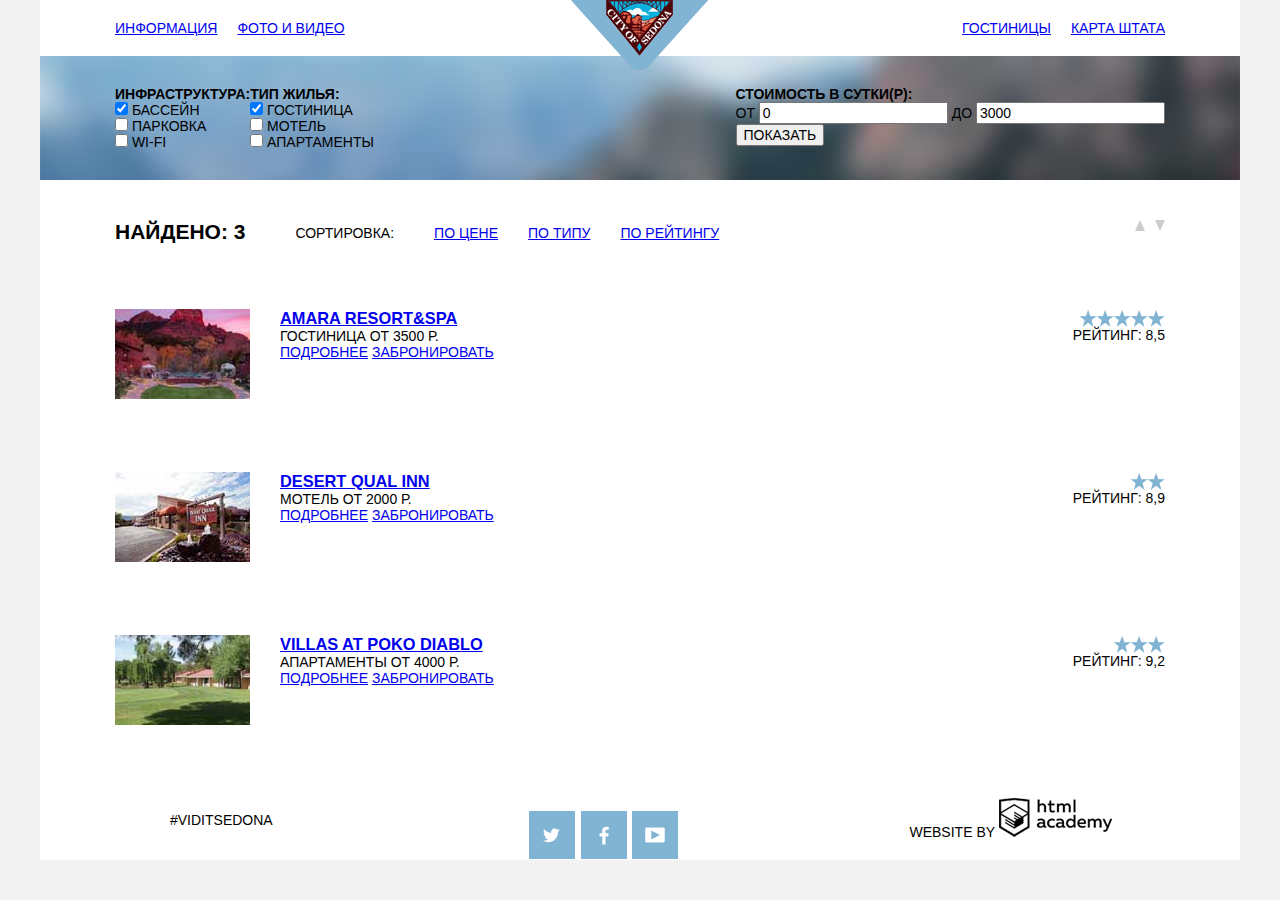
==== commit c171ddc5: "Add changes" ====
--- a/catalog.html
+++ b/catalog.html
@@ -11,7 +11,7 @@
       <header class="main-header">
         <a class="logo-image" href="#"><img src="img/logo.png" width="138" height="70" alt="Логотип"></a>
         <nav class="main-navigation">
-          <ul>
+          <ul class="clearfix">
             <li><a href="#">Информация</a></li>
             <li><a href="#">Фото и видео</a></li>
             <li><a href="#">Карта штата</a></li>
@@ -21,7 +21,7 @@
       </header>
       <main>
         <section class="filters">
-          <form method="post">
+          <form class="clearfix" method="post">
             <div class="filter-property">
               <h4>Инфраструктура:</h4>
               <div>
@@ -69,11 +69,11 @@
             </div>
           </form>
         </section>
-        <section class="sorting">
+        <section class="sorting clearfix">
           <h3>Найдено: 3</h3>
           <div class="item-sorting">
             <span>Сортировка:</span>
-            <ul class="item-sorting-list">
+            <ul class="item-sorting-list clearfix">
               <li><a class="active" href="#">По цене</a></li>
               <li><a href="#">По типу</a></li>
               <li><a href="#">По рейтингу</a></li>
@@ -84,93 +84,95 @@
             <a class="arrow-down" href="#"></a>
           </div>
         </section>
-        <section class="hotel-item">
-          <div class="item-image">
-            <img src="img/property.jpg" width="135" height="90" alt="Фото" />
-          </div>
-          <div class="item-description">
-              <h3 class="item-title"><a href="#">Amara resort&Spa</a></h3>
-            <div class="item-price">
-              <span class="name">Гостиница</span>
-              <span class="price">От 3500 р.</span>
+        <section class="hotels clearfix">
+          <section class="hotel-item">
+            <div class="item-image">
+              <img src="img/property.jpg" width="135" height="90" alt="Фото" />
             </div>
-            <div class="booking-btn">
-              <a href="#">Подробнее</a>
-              <a href="#">Забронировать</a>
+            <div class="item-description">
+                <h3 class="item-title"><a href="#">Amara resort&Spa</a></h3>
+              <div class="item-price">
+                <span class="name">Гостиница</span>
+                <span class="price">От 3500 р.</span>
+              </div>
+              <div class="booking-btn">
+                <a href="#">Подробнее</a>
+                <a href="#">Забронировать</a>
+              </div>
             </div>
-          </div>
-          <div class="item-rating">
-            <div class="stars">
-              <span class="star"></span>
-              <span class="star"></span>
-              <span class="star"></span>
-              <span class="star"></span>
-              <span class="star"></span>
+            <div class="item-rating clearfix">
+              <div class="stars">
+                <span class="star"></span>
+                <span class="star"></span>
+                <span class="star"></span>
+                <span class="star"></span>
+                <span class="star"></span>
+              </div>
+              <div class="rating">
+                <span>Рейтинг: 8,5</span>
+              </div>
             </div>
-            <div class="rating">
-              <span>Рейтинг: 8,5</span>
+          </section>
+
+          <section class="hotel-item ">
+            <div class="item-image">
+              <img src="img/property-2.jpg" width="135" height="90" alt="Фото" />
             </div>
-          </div>
-        </section>
+            <div class="item-description clearfix">
+              <div class="item-title">
+                <h3 class="item-title"><a href="#">Desert Qual Inn</a></h3>
+              </div>
+              <div class="item-price">
+                <span class="name">Мотель</span>
+                <span class="price">От 2000 р.</span>
+              </div>
+              <div class="booking-btn">
+                <a href="#">Подробнее</a>
+                <a href="#">Забронировать</a>
+              </div>
+            </div>
+            <div class="item-rating clearfix">
+              <div class="stars clearfix">
+                <span class="star"></span>
+                <span class="star"></span>
+              </div>
+              <div class="rating">
+                <span>Рейтинг: 8,9</span>
+              </div>
+            </div>
+          </section>
 
-        <section class="hotel-item">
-          <div class="item-image">
-            <img src="img/property-2.jpg" width="135" height="90" alt="Фото" />
-          </div>
-          <div class="item-description">
-            <div class="item-title">
-              <h3 class="item-title"><a href="#">Desert Qual Inn</a></h3>
+          <section class="hotel-item">
+            <div class="item-image">
+              <img src="img/property-3.jpg" width="135" height="90" alt="Фото" />
             </div>
-            <div class="item-price">
-              <span class="name">Мотель</span>
-              <span class="price">От 2000 р.</span>
+            <div class="item-description">
+              <div class="item-title">
+                <h3 class="item-title"><a href="#">Villas at Poko Diablo</a></h3>
+              </div>
+              <div class="item-price">
+                <span class="name">Апартаменты</span>
+                <span class="price">От 4000 р.</span>
+              </div>
+              <div class="booking-btn">
+                <a href="#">Подробнее</a>
+                <a href="#">Забронировать</a>
+              </div>
             </div>
-            <div class="booking-btn">
-              <a href="#">Подробнее</a>
-              <a href="#">Забронировать</a>
+            <div class="item-rating clearfix">
+              <div class="stars">
+                <span class="star"></span>
+                <span class="star"></span>
+                <span class="star"></span>
+              </div>
+              <div class="rating">
+                <span>Рейтинг: 9,2</span>
+              </div>
             </div>
-          </div>
-          <div class="item-rating">
-            <div class="stars">
-              <span class="star"></span>
-              <span class="star"></span>
-            </div>
-            <div class="rating">
-              <span>Рейтинг: 8,9</span>
-            </div>
-          </div>
-        </section>
-
-        <section class="hotel-item">
-          <div class="item-image">
-            <img src="img/property-3.jpg" width="135" height="90" alt="Фото" />
-          </div>
-          <div class="item-description">
-            <div class="item-title">
-              <h3 class="item-title"><a href="#">Villas at Poko Diablo</a></h3>
-            </div>
-            <div class="item-price">
-              <span class="name">Апартаменты</span>
-              <span class="price">От 4000 р.</span>
-            </div>
-            <div class="booking-btn">
-              <a href="#">Подробнее</a>
-              <a href="#">Забронировать</a>
-            </div>
-          </div>
-          <div class="item-rating">
-            <div class="stars">
-              <span class="star"></span>
-              <span class="star"></span>
-              <span class="star"></span>
-            </div>
-            <div class="rating">
-              <span>Рейтинг: 9,2</span>
-            </div>
-          </div>
+          </section>
         </section>
       </main>
-      <footer class="main-footer">
+      <footer class="main-footer clearfix">
         <section class="footer-tag">
           <p>#viditsedona</p>
         </section>
@@ -182,8 +184,8 @@
         </section>
 
         <section class="footer-copyright">
-          <p>Website by:</p>
-          <a class="btn" href="https://htmlacademy.ru"><img src="img/dev.png" alt="Лого"></a>
+          <span>Website by</span>
+          <a class="dev-btn-logo" href="https://htmlacademy.ru"><img src="img/dev.png" alt="Лого"></a>
         </section>
       </footer>
     </div>
--- a/css/style.css
+++ b/css/style.css
@@ -26,7 +26,8 @@
 .main-navigation {
     list-style-type: none;
     margin: 0;
-    padding: 20px 0px;
+    padding-bottom: 20px;
+    padding-top: 20px;
     width: 1200px;
     background-color: #fff;
 }
@@ -93,8 +94,8 @@
   text-align: center;
 }
 
-.reasons::after, .ideas::after, .advantages::after, .main-footer::after, .main-navigation ul::after, .filters form::after,
-.sorting::after, .item-sorting-list::after, .hotel-item::after, .item-description::after, .item-rating::after, .stars::after {
+
+.clearfix::after {
   clear: both;
   content: "";
   display: block;
@@ -126,27 +127,44 @@
   float: right;
 }
 
-.idea-item1, .idea-item2, .idea-item3 {
+.idea-item {
   width: 33.3%;
   min-height: 262px;
   float: left;
   background-repeat: no-repeat;
+  padding-bottom: 85px;
 }
 
 .idea-item1 {
   background-image: url(../img/house.png);
+  background-position-x: 162px;
+  background-position-y: 60px;
 }
 
 .idea-item2 {
   float: left;
   background-image: url(../img/burger.png);
-
+  background-position-x: 162px;
+  background-position-y: 60px;
 }
 
 .idea-item3 {
   float: left;
   background-image: url(../img/presents.png);
-
+  background-position-x: 162px;
+  background-position-y: 60px;
+}
+
+.idea-item h4 {
+  margin: 0;
+  padding-top: 165px;
+  padding-bottom: 30px;
+  text-align: center;
+}
+
+.idea-item p {
+  text-align: center;
+  margin: 0;
 }
 
 .photo-mountain {
@@ -179,6 +197,7 @@
   width: 33.3%;
   float: left;
   padding-top: 50px;
+  padding-bottom: 65px;
 }
 
 .advantages b {
@@ -225,10 +244,6 @@
   box-shadow: -7px 0px 15px 0px rgba(0, 0, 0, 0.15);
 }
 
-/*form {
-  margin-left: auto;
-  margin-right: auto;
-}*/
 .arriving-date input, .departure-date input {
   background-image: url(../img/calendar.png);
   background-repeat: no-repeat;
@@ -271,17 +286,18 @@
 
 .footer-tag {
   float: left;
-  width: 33.3%;
+  padding-right: 255px;
+  padding-left: 130px;
 }
 
 .footer-social {
   float: left;
-  width: 33.3%;
+  padding-right: 230px;
 }
 
 .footer-copyright {
   float: left;
-  width: 33.3%;
+
 }
 
 .social-btn {
@@ -289,14 +305,17 @@
   margin: 1px;
   width:  46px;
   height: 48px;
+  background-repeat: no-repeat;
+  background-color: #81b3d2;
+  background-position: center;
+  font-size: 0px;
 }
 .social-btn-twitter {
   background-image: url(../img/twitter.png);
-
 }
 
 .social-btn-fb {
-  background-image: url(../img/facebook.png);
+  background-image: url(../img/facebook2.png);
 }
 
 .social-btn-youtube {
@@ -394,11 +413,14 @@
 
 .hotel-item {
   margin-bottom: 70px;
+  float: left;
+  width: 100%;
 }
 
 .item-image {
   float: left;
   margin-left: 75px;
+  float: left;
 
 }
 
@@ -410,11 +432,13 @@
 .item-description {
   width: 455px;
   float: left;
+  padding-left: 30px;
 }
 .item-rating {
-  width: 200px;
+
   float: right;
   padding-right: 75px;
+  float: right;
 }
 
 .star {
